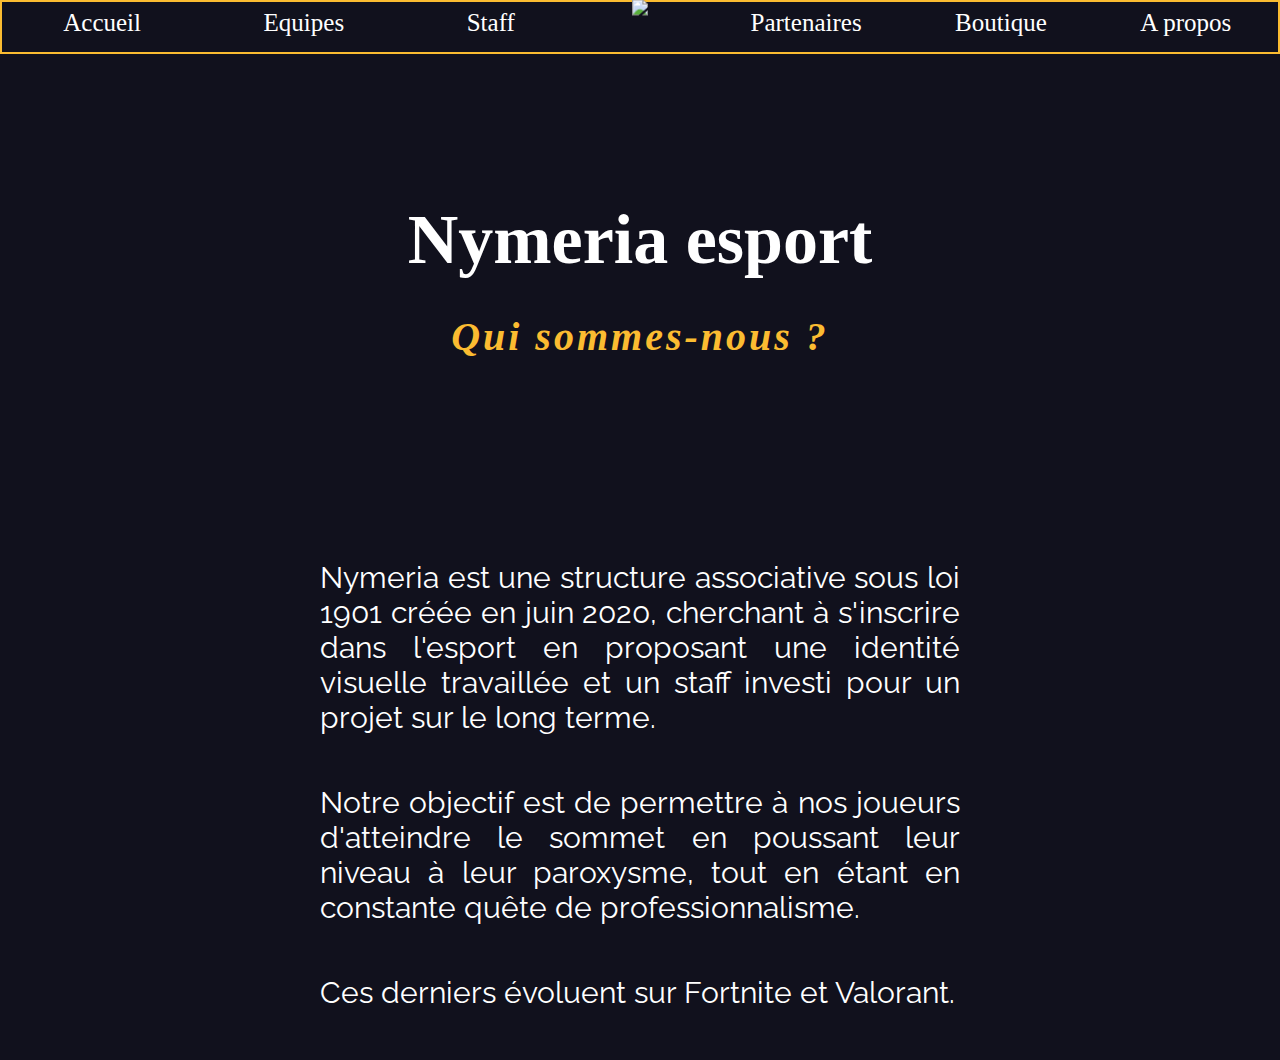
==== apropos.html @ 1f0ce429 "Add files via upload" ====
<!DOCTYPE html>
<html lang="fr">
<head>
	<title>Nymeria - A propos</title>
		<link rel="stylesheet" type="text/css" href="base.css">
		<link rel="stylesheet" type="text/css" href="apropos.css">
		<meta name="viewport" content="width=device-width, initial-scale=1">

</head>

<script>
	function displayMenu() {
						document.getElementById("menu2").style.display = "block";
						document.getElementById("menu1").style.display = "none";
						document.getElementById("head").style.display = "block";
				}
	
				function closeMenu() {
						document.getElementById("menu1").style.display = "block";
						document.getElementById("menu2").style.display = "none";
						document.getElementById("head").style.display = "none";
				}
	</script>
	
	<body>
		<div class="topbar">
		<img onclick="displayMenu()" id="menu1" class="menu-logo" alt="svgImg" src="[data-uri]"/>
		<img onclick="closeMenu()" id="menu2" class="menu-logo" alt="svgImg" src="[data-uri]"/>			Nymeria Esport
	
	</div>
	
		<header id="head">
			<div class="divheader">
				<a class="pages" href="index.html">Accueil</a>
				<a class="pages" href="team.html">Equipes</a>
				<a class="pages" href="staff.html">Staff</a>
			</div>
	
			<div class="divheader">
				<a class="pages" href="partenaires.html	">Partenaires</a>
				<a class="pages" href="boutique.html">Boutique</a>
				<a class="pages" href="apropos.html">A propos</a>
			</div>
	
			<div class="mobile-menu">
				<a class="pages" href="index.html">Accueil</a>
				<hr>
				<a class="pages" href="team.html">Equipes</a>
				<hr>
				<a class="pages" href="staff.html">Staff</a>
				<hr>
				<a class="pages" href="partenaires.html	">Partenaires</a>
				<hr>
				<a class="pages" href="boutique.html">Boutique</a>
				<hr>
				<a class="pages" href="apropos.html">A propos</a>
			</div>
		</header>
		<a href="index.html">
		<img class="logo" src="media/circle_logo.png">
	</a>
	<h1>Nymeria esport</h1>
	<h2>Qui sommes-nous ?</h2>
	<p class="p1">
		Nymeria est une structure associative sous loi 1901 créée en juin 2020, cherchant à s'inscrire dans l'esport en proposant une identité visuelle travaillée et un staff investi pour un projet sur le long terme.


	</p>

	<p class="p2">
		Notre objectif est de permettre à nos joueurs d'atteindre le sommet en poussant leur niveau à leur paroxysme, tout en étant en constante quête de professionnalisme. 
	</p>

	<p class="p3">
		Ces derniers évoluent sur Fortnite et Valorant.
	</p>
</body>
</html>
---- base.css ----
@import url('https://fonts.googleapis.com/css2?family=Raleway:wght@200&display=swap');

@font-face {
	font-family: "IntegralCF-Regular";
	src: url("media/fonts/IntegralCF-Regular.otf");
}

@font-face {
	font-family: "IntegralCF-DemiBold";
	src: url("media/fonts/IntegralCF-DemiBold.otf");
}

@font-face {
	font-family: "Greycliff-CF-Medium";
	src: url("media/fonts/greycliff-cf-medium.ttf");
}

html {
	background-color: #11111d;
	text-align: center;
	color: white;
	font-family: "IntegralCF-Regular";
}

.topbar {
	display: none;
}



.logodiv {
	display: flex;
	align-items: center;
	justify-content: center;
	height: 100px;
}

.logo {
	z-index: 11;
	height: 105px;
	position: fixed;
	top: 52px;
	left: 50%;
	transform: translate(-50%, -50%);
}

.pages {
	margin-top: 7px;
	font-family: IntegralCF-Regular;
	font-style: bold;
	font-size: 25px;
	transition: color 0.5s;
}

.pages:hover {
	color: #fbbc31;
}

a {
	color: white;
	text-decoration: none;
}

h1 {
	color: white;
	font-family: IntegralCF-DemiBold;
	text-align: center;
	font-size: 70px;
	margin: 0px;
}

h2 {
	color: #fbbc31;
	font-family: "IntegralCF-Regular";
	font-style: italic;
	letter-spacing: 3px;
	font-size: 40px;
}

.vl {
	height: 80vh;
	border: 0;
	width: 1px;
	background-image: linear-gradient(to top, rgba(0, 0, 0, 0), #fbbc31, rgba(0, 0, 0, 0));
}

hr {
	width: 100%;
	border: 0;
	height: 1px;
	background-image: linear-gradient(to right, rgba(0, 0, 0, 0), #fbbc31, rgba(0, 0, 0, 0));
}

p {
	font-family: Raleway;
	font-size: 20px;
}

h4 {
	letter-spacing: 1px;
}

/*
.wrapper {
 height: 400px;
  width: 1000px;
  filter: blur(5px);
}

.recrute {
	height: 50%;
	width: 50vw;

}*/

.menu-logo {
	display: none;
}

@media only screen and (max-width: 710px) {
	a.pages {
		font-size: 25px;
		height: 20px;
		margin-bottom: 50px;
		text-align: left;
	}

	h1 {
		font-size: 30px;
	}

	h2 {
		font-size: 20px;
	}

	p {
		font-size: 15px;
	}

	.divheader {
		display: none;
	}

	header {
		display: none;
		position: fixed;
		background-color: #11111d;
		top: 50px;
		z-index: 100;
		height: 100vh;
		width: 300px;
		padding-top: 50px;
	}

	.menu-logo:active header {
		display: block;
	}

	.mobile-menu {
		display: contents;
		position: fixed;
		height: 90vh;
		text-align: left;
		border-bottom: solid 1px #fbbc31;
		background-color: #11111d;
		width: 100vw;
		z-index: 100;
	}

	.topbar {
		background-color: #11111d;
		display: flex;
		position: fixed;
		width: 100%;
		height: 50px;
		z-index: 50;
		font-size: 20px;
		align-items: center;
		justify-content: space-around;
		top: 0;
	}

	#menu1 {
		display: block;
	}

	.menu-logo {
		position: fixed;
		left: 30px;
	}

	.logo {
		display: none;
		left: 5%;
	}

}

@media only screen and (min-width: 710px) {
	header {
		z-index: 10;
		height: 50px;
		text-align: center;
		background: #11111d;
		color: white;
		font-size: 30px;
		position: fixed;
		top: 0px;
		left: 0;
		right: 0;
		margin-right: auto;
		margin-left: auto;
		/*
		border-bottom-left-radius: 30px;
		border-bottom-right-radius: 30px; 
		*/
		text-align: center;
		display: flex;
		justify-content: space-between;
		border: solid 2px #fbbc31;
	}

	.divheader {
		display: flex;
		justify-content: space-around;
		width: 45%;
	}

	.mobile-menu {
		display: none;
	}
}
---- apropos.css ----
h1 {
  margin-top: 200px;
}

h2 {
  margin-bottom: 200px;
}

p {
  font-size: 30px;
  width: 50vw;
  margin: 0 auto;
  margin-top: 50px;
  margin-bottom: 50px;
  text-align: justify;
}

.p1 {
  -webkit-animation: text-focus-in 1s 0.5s ease both;
  animation: text-focus-in 1s 0.5s ease both;
}

.p2 {
  -webkit-animation: text-focus-in 1s 4s ease both;
  animation: text-focus-in 1s 4s ease both;
}

.p3 {
  -webkit-animation: text-focus-in 1s 7s ease both;
  animation: text-focus-in 1s 7s ease both;
}

/* ----------------------------------------------
 * Generated by Animista on 2020-8-27 2:18:29
 * Licensed under FreeBSD License.
 * See http://animista.net/license for more info. 
 * w: http://animista.net, t: @cssanimista
 * ---------------------------------------------- */

/**
 * ----------------------------------------
 * animation text-focus-in
 * ----------------------------------------
 */
@-webkit-keyframes text-focus-in {
  0% {
    -webkit-filter: blur(12px);
    filter: blur(12px);
    opacity: 0;
  }

  100% {
    -webkit-filter: blur(0px);
    filter: blur(0px);
    opacity: 1;
  }
}

@keyframes text-focus-in {
  0% {
    -webkit-filter: blur(12px);
    filter: blur(12px);
    opacity: 0;
  }

  100% {
    -webkit-filter: blur(0px);
    filter: blur(0px);
    opacity: 1;
  }
}

@media only screen and (max-width: 710px) {
  p {

    font-size: 20px;
    width: 90vw;
  }

  h1 {
    margin-top: 100px;
  }

  h2 {
    margin-bottom: 100px;
  }
}
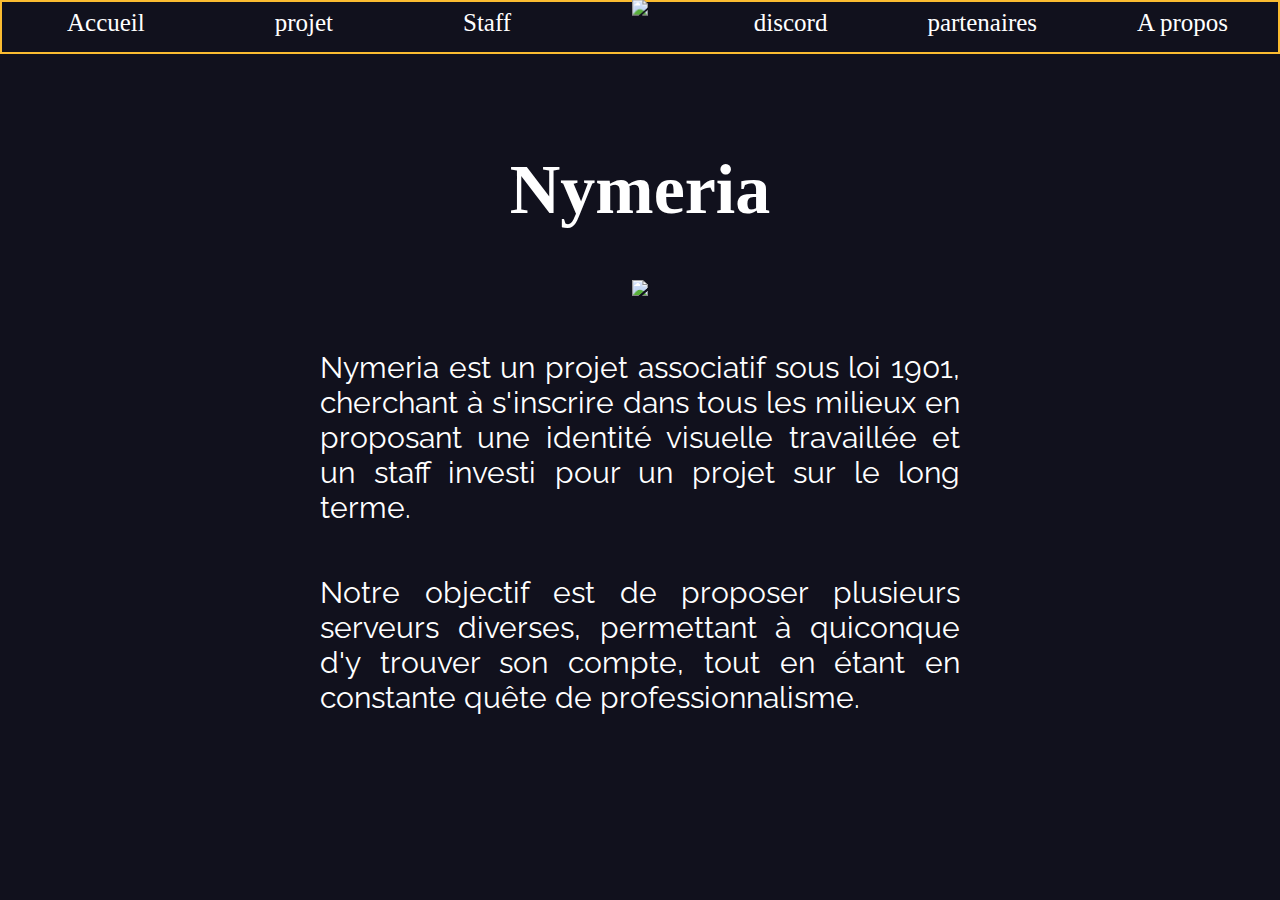
==== commit 95a241c0: "Add files via upload" ====
--- a/apropos.html
+++ b/apropos.html
@@ -25,54 +25,52 @@
 	<body>
 		<div class="topbar">
 		<img onclick="displayMenu()" id="menu1" class="menu-logo" alt="svgImg" src="[data-uri]"/>
-		<img onclick="closeMenu()" id="menu2" class="menu-logo" alt="svgImg" src="[data-uri]"/>			Nymeria Esport
+		<img onclick="closeMenu()" id="menu2" class="menu-logo" alt="svgImg" src="[data-uri]"/>			Nymeria
 	
 	</div>
 	
 		<header id="head">
 			<div class="divheader">
 				<a class="pages" href="index.html">Accueil</a>
-				<a class="pages" href="team.html">Equipes</a>
+				<a class="pages" href="projet.html">projet</a>
 				<a class="pages" href="staff.html">Staff</a>
 			</div>
 	
 			<div class="divheader">
-				<a class="pages" href="partenaires.html	">Partenaires</a>
-				<a class="pages" href="boutique.html">Boutique</a>
+				<a class="pages" href="discord.html	">discord</a>
+				<a class="pages" href="partenaires.html">partenaires</a>
 				<a class="pages" href="apropos.html">A propos</a>
 			</div>
 	
 			<div class="mobile-menu">
 				<a class="pages" href="index.html">Accueil</a>
 				<hr>
-				<a class="pages" href="team.html">Equipes</a>
+				<a class="pages" href="projet.html">projet</a>
 				<hr>
 				<a class="pages" href="staff.html">Staff</a>
 				<hr>
-				<a class="pages" href="partenaires.html	">Partenaires</a>
+				<a class="pages" href="discord.html	">discord</a>
 				<hr>
-				<a class="pages" href="boutique.html">Boutique</a>
+				<a class="pages" href="partenaires.html">partenaires</a>
 				<hr>
 				<a class="pages" href="apropos.html">A propos</a>
 			</div>
 		</header>
 		<a href="index.html">
 		<img class="logo" src="media/circle_logo.png">
+		<img class="logo" src="media/circle_logo.gif">
 	</a>
-	<h1>Nymeria esport</h1>
-	<h2>Qui sommes-nous ?</h2>
+	<h1>Nymeria</h1>
+	<a target="_blank" rel="noopener noreferrer" href="https://discord.gg/nymeria"><img src="media/logo_png.png"></a>
 	<p class="p1">
-		Nymeria est une structure associative sous loi 1901 créée en juin 2020, cherchant à s'inscrire dans l'esport en proposant une identité visuelle travaillée et un staff investi pour un projet sur le long terme.
+		Nymeria est un projet associatif sous loi 1901, cherchant à s'inscrire dans tous les milieux en proposant une identité visuelle travaillée et un staff investi pour un projet sur le long terme.
 
 
 	</p>
 
 	<p class="p2">
-		Notre objectif est de permettre à nos joueurs d'atteindre le sommet en poussant leur niveau à leur paroxysme, tout en étant en constante quête de professionnalisme. 
+		Notre objectif est de proposer plusieurs serveurs diverses, permettant à quiconque d'y trouver son compte, tout en étant en constante quête de professionnalisme. 
 	</p>
 
-	<p class="p3">
-		Ces derniers évoluent sur Fortnite et Valorant.
-	</p>
 </body>
 </html>--- a/apropos.css
+++ b/apropos.css
@@ -1,5 +1,6 @@
 h1 {
-  margin-top: 200px;
+  margin-top: 150px;
+  margin-bottom: 50px;
 }
 
 h2 {
